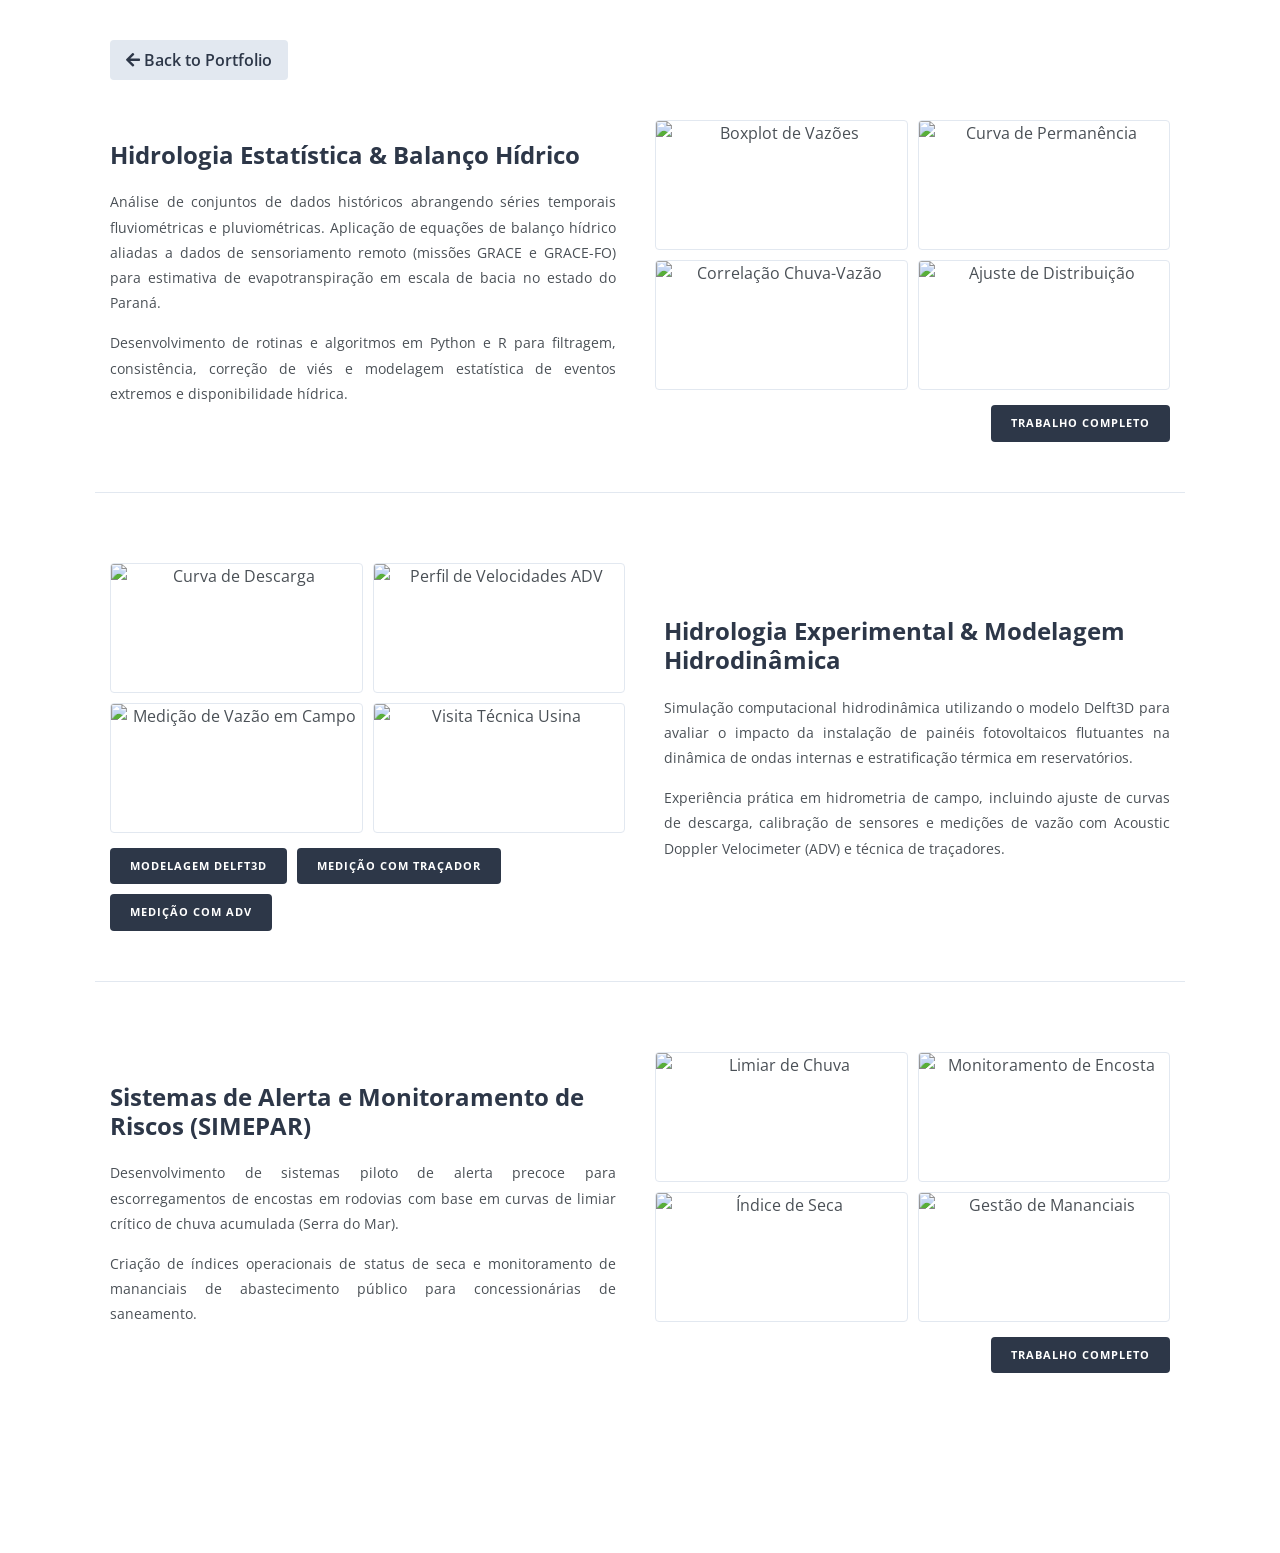
==== studies.html @ cb477164 "Add studies.html with research details and layout" ====
<!DOCTYPE html>
<html lang="en">
<head>
  <meta charset="utf-8">
  <title>Research & Academic Studies - Karollyn Larissa de Quadros</title>
  <meta content="width=device-width, initial-scale=1.0" name="viewport">

  <!-- Google Fonts -->
  <link href="https://fonts.googleapis.com/css2?family=Open+Sans:300;400;600;700;800&display=swap" rel="stylesheet">

  <!-- CSS Libraries -->
  <link href="https://stackpath.bootstrapcdn.com/bootstrap/4.4.1/css/bootstrap.min.css" rel="stylesheet">
  <link href="https://cdnjs.cloudflare.com/ajax/libs/font-awesome/5.10.0/css/all.min.css" rel="stylesheet">

  <style>
    body {
      background-color: #ffffff;
      color: #4A5056;
      font-family: 'Open Sans', sans-serif;
      padding-bottom: 60px;
    }

    .studies-container {
      max-width: 1100px;
      margin: 40px auto;
      padding: 0 20px;
    }

    .btn-back-home {
      background-color: #E2E8F0;
      color: #2D3748;
      font-weight: 600;
      margin-bottom: 40px;
      display: inline-block;
      padding: 8px 16px;
      border-radius: 4px;
      text-decoration: none;
      transition: all 0.3s ease;
    }

    .btn-back-home:hover {
      background-color: #4A5056;
      color: #ffffff;
      text-decoration: none;
    }

    /* Linha do Estudo */
    .study-row {
      margin-bottom: 70px;
      padding-bottom: 50px;
      border-bottom: 1px solid #E2E8F0;
    }

    .study-row:last-child {
      border-bottom: none;
    }

    /* Títulos */
    .study-title {
      color: #2D3748;
      font-size: 24px;
      font-weight: 700;
      margin-bottom: 20px;
    }

    /* Parágrafos explicativos */
    .study-text p {
      font-size: 14px;
      line-height: 1.8;
      color: #4A5056;
      margin-bottom: 15px;
      text-align: justify;
    }

    /* Mosaico de 4 Imagens (Grid 2x2) */
    .image-grid {
      display: grid;
      grid-template-columns: 1fr 1fr;
      gap: 10px;
      margin-bottom: 15px;
    }

    .image-grid img {
      width: 100%;
      height: 130px;
      object-fit: cover;
      border: 1px solid #E2E8F0;
      border-radius: 4px;
    }

    /* Botão escuro */
    .btn-full-work {
      background-color: #2D3748;
      color: #ffffff !important;
      font-size: 11px;
      font-weight: 700;
      letter-spacing: 1px;
      text-transform: uppercase;
      padding: 10px 20px;
      border: none;
      border-radius: 4px;
      display: inline-block;
      text-decoration: none;
      transition: background-color 0.3s ease;
    }

    .btn-full-work:hover {
      background-color: #4A5056;
      text-decoration: none;
    }

    /* Flexbox de botões quando há múltiplos */
    .button-group {
      display: flex;
      gap: 10px;
      flex-wrap: wrap;
    }
  </style>
</head>

<body>

  <div class="studies-container">
    
    <!-- Botão de Voltar para o Portfólio Principal -->
    <a href="index.html" class="btn-back-home"><i class="fa fa-arrow-left"></i> Back to Portfolio</a>

    <!-- ITEM 1: TEXTO NA ESQUERDA | IMAGENS NA DIREITA -->
    <div class="row study-row align-items-center" id="masters">
      <div class="col-lg-6 pr-lg-4">
        <h2 class="study-title">Hidrologia Estatística & Balanço Hídrico</h2>
        <div class="study-text">
          <p>
            Análise de conjuntos de dados históricos abrangendo séries temporais fluviométricas e pluviométricas. Aplicação de equações de balanço hídrico aliadas a dados de sensoriamento remoto (missões GRACE e GRACE-FO) para estimativa de evapotranspiração em escala de bacia no estado do Paraná.
          </p>
          <p>
            Desenvolvimento de rotinas e algoritmos em Python e R para filtragem, consistência, correção de viés e modelagem estatística de eventos extremos e disponibilidade hídrica.
          </p>
        </div>
      </div>
      <div class="col-lg-6 mt-4 mt-lg-0 text-center">
        <!-- Mosaico 2x2 de gráficos -->
        <div class="image-grid">
          <img src="img/stats_1.jpg" alt="Boxplot de Vazões">
          <img src="img/stats_2.jpg" alt="Curva de Permanência">
          <img src="img/stats_3.jpg" alt="Correlação Chuva-Vazão">
          <img src="img/stats_4.jpg" alt="Ajuste de Distribuição">
        </div>
        <!-- Botão de Ação (Abre em outra aba) -->
        <div class="text-right">
          <a href="pdf/master-thesis.pdf" target="_blank" class="btn-full-work">Trabalho Completo</a>
        </div>
      </div>
    </div>

    <!-- ITEM 2: IMAGENS NA ESQUERDA | TEXTO NA DIREITA (ALTERNADO) -->
    <div class="row study-row align-items-center" id="bachelor">
      <div class="col-lg-6 order-2 order-lg-1 mt-4 mt-lg-0 text-center">
        <!-- Mosaico 2x2 de fotos/gráficos -->
        <div class="image-grid">
          <img src="img/exp_1.jpg" alt="Curva de Descarga">
          <img src="img/exp_2.jpg" alt="Perfil de Velocidades ADV">
          <img src="img/exp_3.jpg" alt="Medição de Vazão em Campo">
          <img src="img/exp_4.jpg" alt="Visita Técnica Usina">
        </div>
        <!-- Botões de Ação para relatórios específicos (Abrem em outra aba) -->
        <div class="button-group justify-content-start">
          <a href="pdf/tcc-delft3d.pdf" target="_blank" class="btn-full-work">Modelagem Delft3D</a>
          <a href="pdf/medicao-tracador.pdf" target="_blank" class="btn-full-work">Medição com Traçador</a>
          <a href="pdf/medicao-adv.pdf" target="_blank" class="btn-full-work">Medição com ADV</a>
        </div>
      </div>
      <div class="col-lg-6 order-1 order-lg-2 pl-lg-4">
        <h2 class="study-title">Hidrologia Experimental & Modelagem Hidrodinâmica</h2>
        <div class="study-text">
          <p>
            Simulação computacional hidrodinâmica utilizando o modelo Delft3D para avaliar o impacto da instalação de painéis fotovoltaicos flutuantes na dinâmica de ondas internas e estratificação térmica em reservatórios.
          </p>
          <p>
            Experiência prática em hidrometria de campo, incluindo ajuste de curvas de descarga, calibração de sensores e medições de vazão com Acoustic Doppler Velocimeter (ADV) e técnica de traçadores.
          </p>
        </div>
      </div>
    </div>

    <!-- ITEM 3: TEXTO NA ESQUERDA | IMAGENS NA DIREITA -->
    <div class="row study-row align-items-center" id="simepar">
      <div class="col-lg-6 pr-lg-4">
        <h2 class="study-title">Sistemas de Alerta e Monitoramento de Riscos (SIMEPAR)</h2>
        <div class="study-text">
          <p>
            Desenvolvimento de sistemas piloto de alerta precoce para escorregamentos de encostas em rodovias com base em curvas de limiar crítico de chuva acumulada (Serra do Mar).
          </p>
          <p>
            Criação de índices operacionais de status de seca e monitoramento de mananciais de abastecimento público para concessionárias de saneamento.
          </p>
        </div>
      </div>
      <div class="col-lg-6 mt-4 mt-lg-0 text-center">
        <div class="image-grid">
          <img src="img/hydro_1.jpg" alt="Limiar de Chuva">
          <img src="img/hydro_2.jpg" alt="Monitoramento de Encosta">
          <img src="img/hydro_3.jpg" alt="Índice de Seca">
          <img src="img/hydro_4.jpg" alt="Gestão de Mananciais">
        </div>
        <div class="text-right">
          <a href="pdf/simepar-research.pdf" target="_blank" class="btn-full-work">Trabalho Completo</a>
        </div>
      </div>
    </div>

  </div>

</body>
</html>
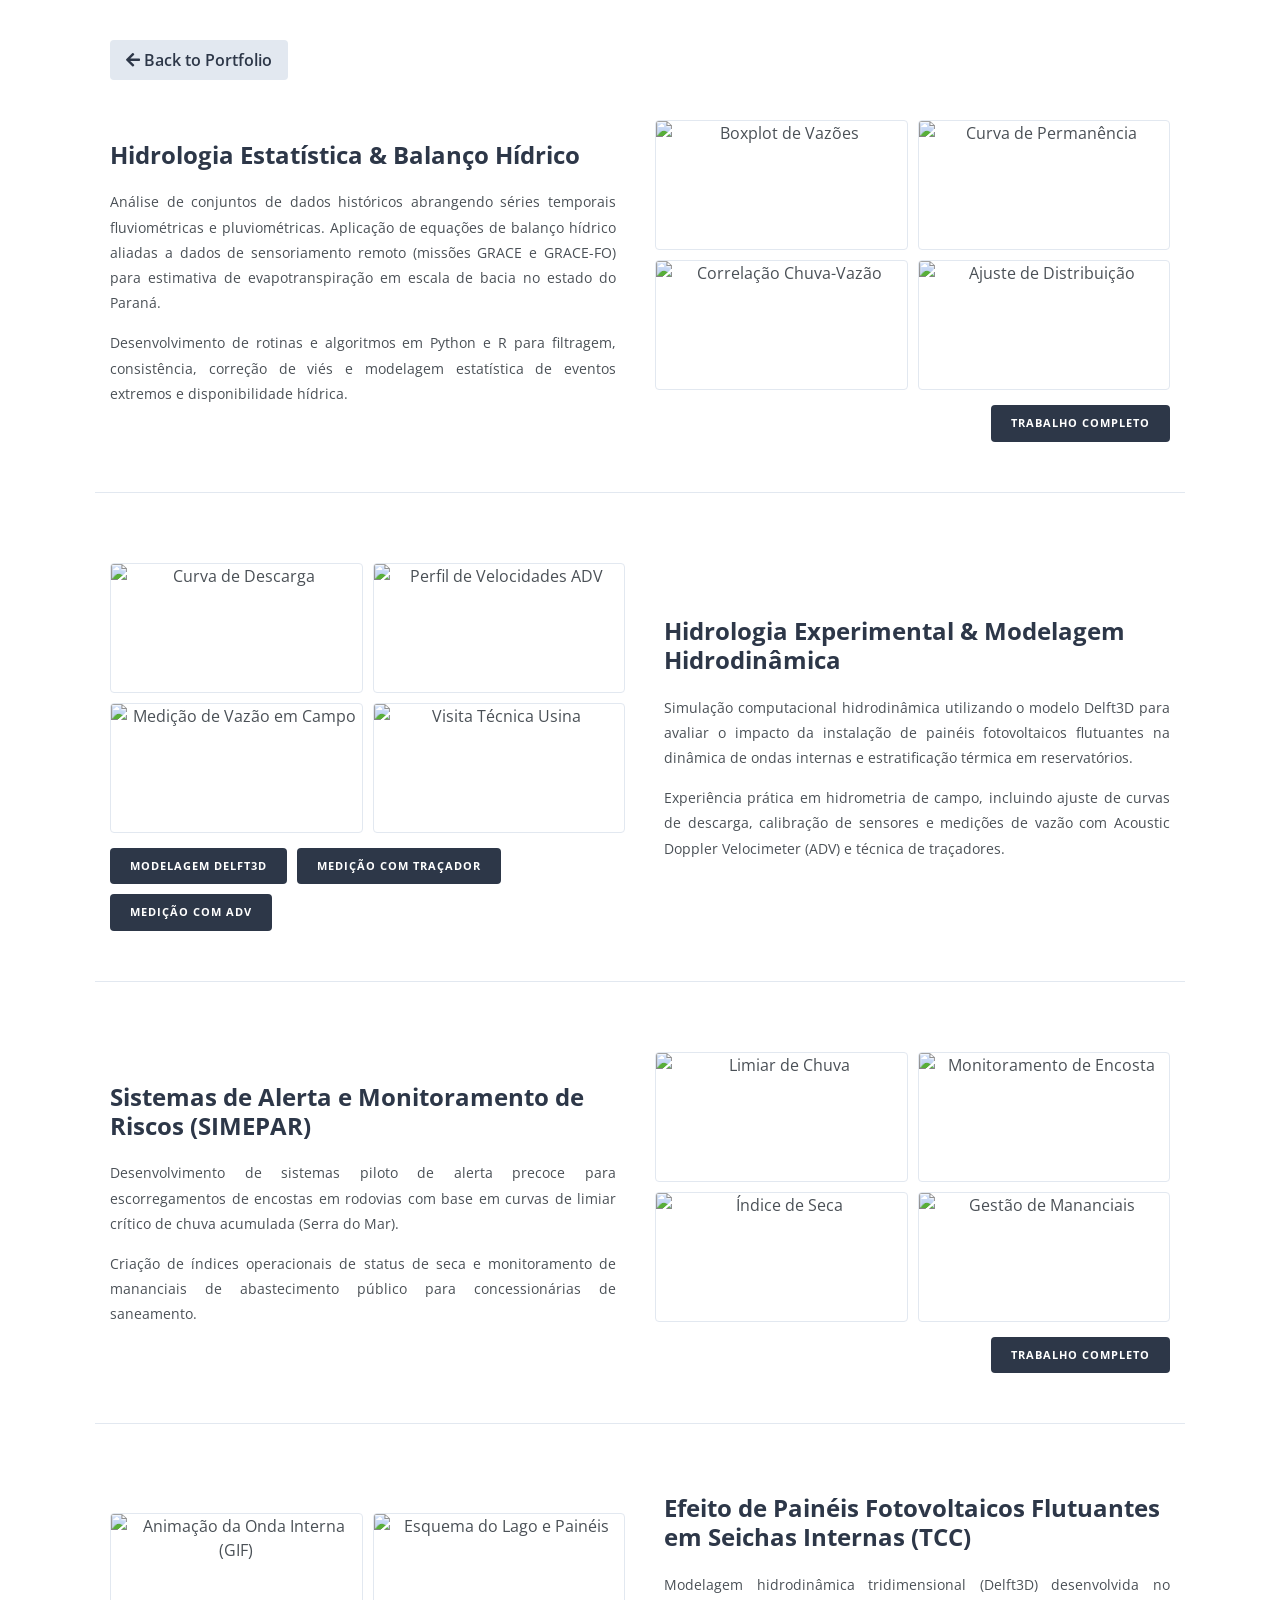
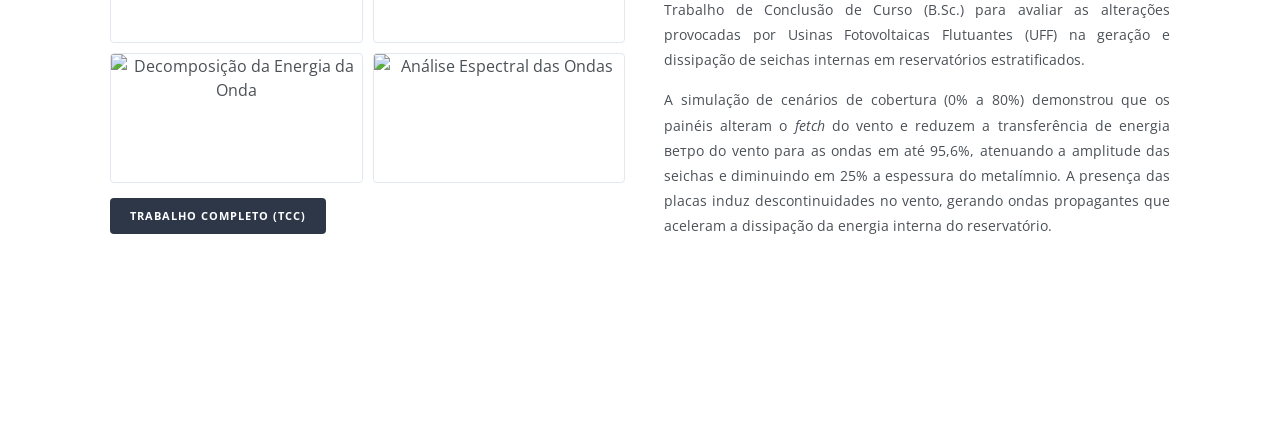
==== commit 859540a7: "Com TCC" ====
--- a/studies.html
+++ b/studies.html
@@ -209,7 +209,35 @@
       </div>
     </div>
 
+    <!-- ITEM 4: TCC - IMAGENS NA ESQUERDA | TEXTO NA DIREITA (NOVO) -->
+    <div class="row study-row align-items-center" id="bachelor">
+      <div class="col-lg-6 order-2 order-lg-1 mt-4 mt-lg-0 text-center">
+        <!-- Mosaico 2x2 contendo o GIF e as figuras do TCC -->
+        <div class="image-grid">
+          <img src="img/onda_animacao.gif" alt="Animação da Onda Interna (GIF)">
+          <img src="img/tcc_fig_esquema.png" alt="Esquema do Lago e Painéis">
+          <img src="img/tcc_fig_energia.png" alt="Decomposição da Energia da Onda">
+          <img src="img/tcc_fig_espectro.png" alt="Análise Espectral das Ondas">
+        </div>
+        <div class="text-left">
+          <a href="pdf/tcc-karollyn-quadros.pdf" target="_blank" class="btn-full-work">Trabalho Completo (TCC)</a>
+        </div>
+      </div>
+      <div class="col-lg-6 order-1 order-lg-2 pl-lg-4">
+        <h2 class="study-title">Efeito de Painéis Fotovoltaicos Flutuantes em Seichas Internas (TCC)</h2>
+        <div class="study-text">
+          <p>
+            Modelagem hidrodinâmica tridimensional (Delft3D) desenvolvida no Trabalho de Conclusão de Curso (B.Sc.) para avaliar as alterações provocadas por Usinas Fotovoltaicas Flutuantes (UFF) na geração e dissipação de seichas internas em reservatórios estratificados.
+          </p>
+          <p>
+            A simulação de cenários de cobertura (0% a 80%) demonstrou que os painéis alteram o <em>fetch</em> do vento e reduzem a transferência de energia ветро do vento para as ondas em até 95,6%, atenuando a amplitude das seichas e diminuindo em 25% a espessura do metalímnio. A presença das placas induz descontinuidades no vento, gerando ondas propagantes que aceleram a dissipação da energia interna do reservatório.
+          </p>
+        </div>
+      </div>
+    </div>
+
   </div>
 
 </body>
+  
 </html>
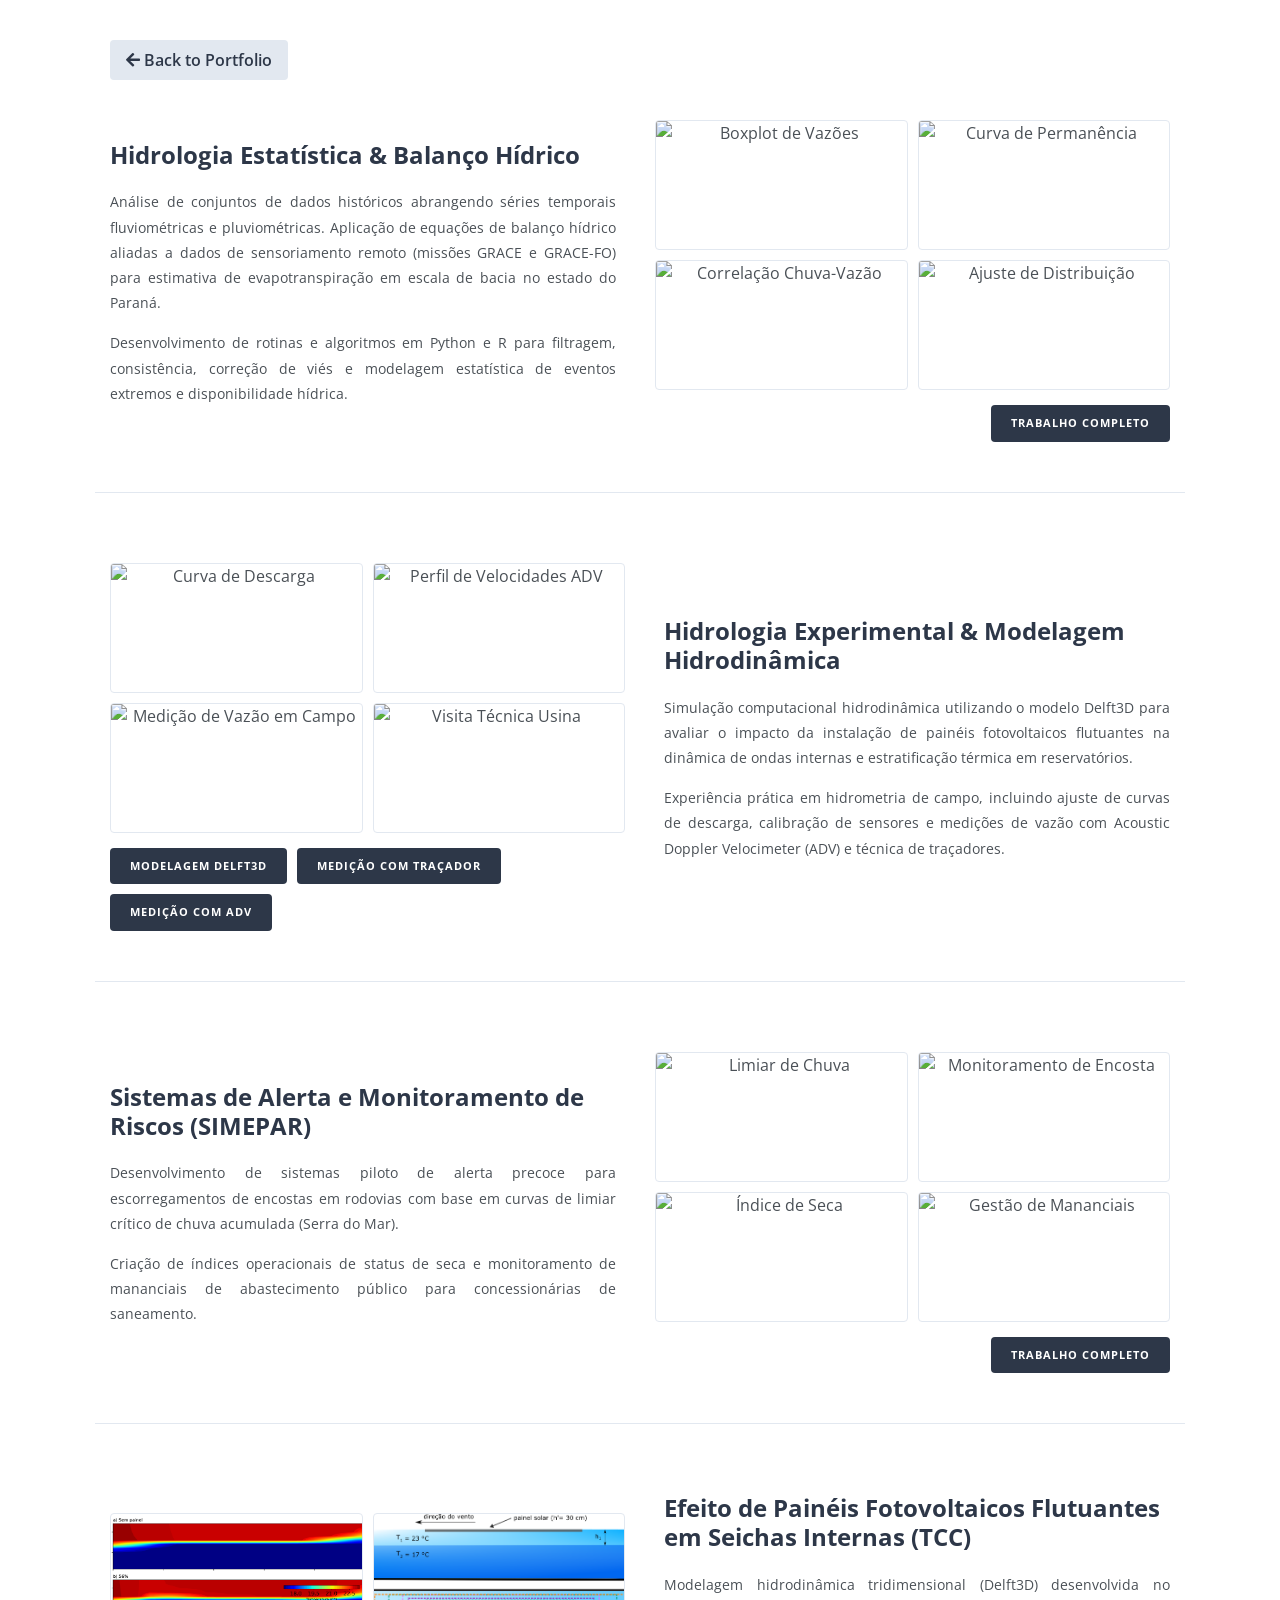
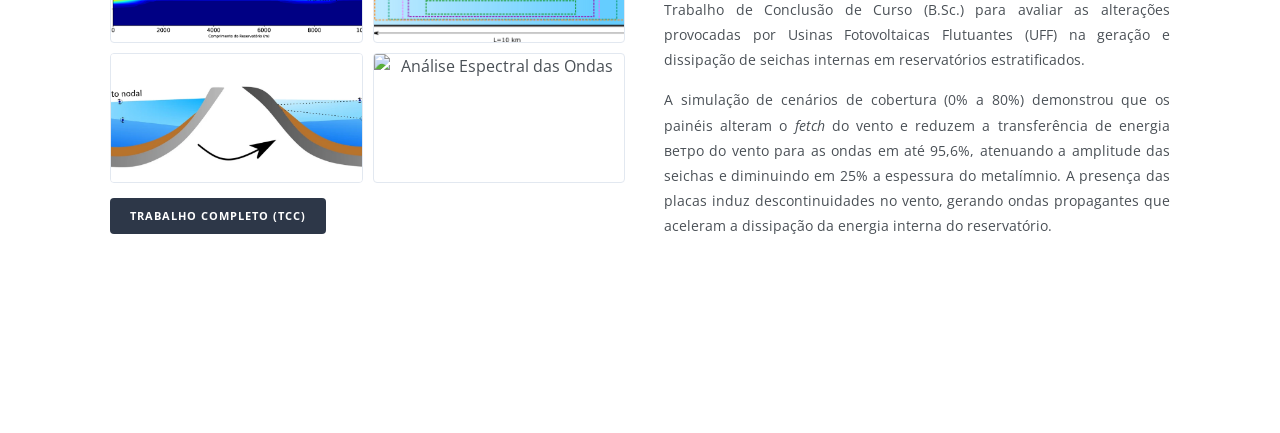
==== commit 875f2d96: "tcc" ====
--- a/studies.html
+++ b/studies.html
@@ -220,7 +220,7 @@
           <img src="img/tcc_fig_espectro.png" alt="Análise Espectral das Ondas">
         </div>
         <div class="text-left">
-          <a href="pdf/tcc-karollyn-quadros.pdf" target="_blank" class="btn-full-work">Trabalho Completo (TCC)</a>
+          <a href="pdf/KarollynLarissadeQuadros_TCC.pdf" target="_blank" class="btn-full-work">Trabalho Completo (TCC)</a>
         </div>
       </div>
       <div class="col-lg-6 order-1 order-lg-2 pl-lg-4">
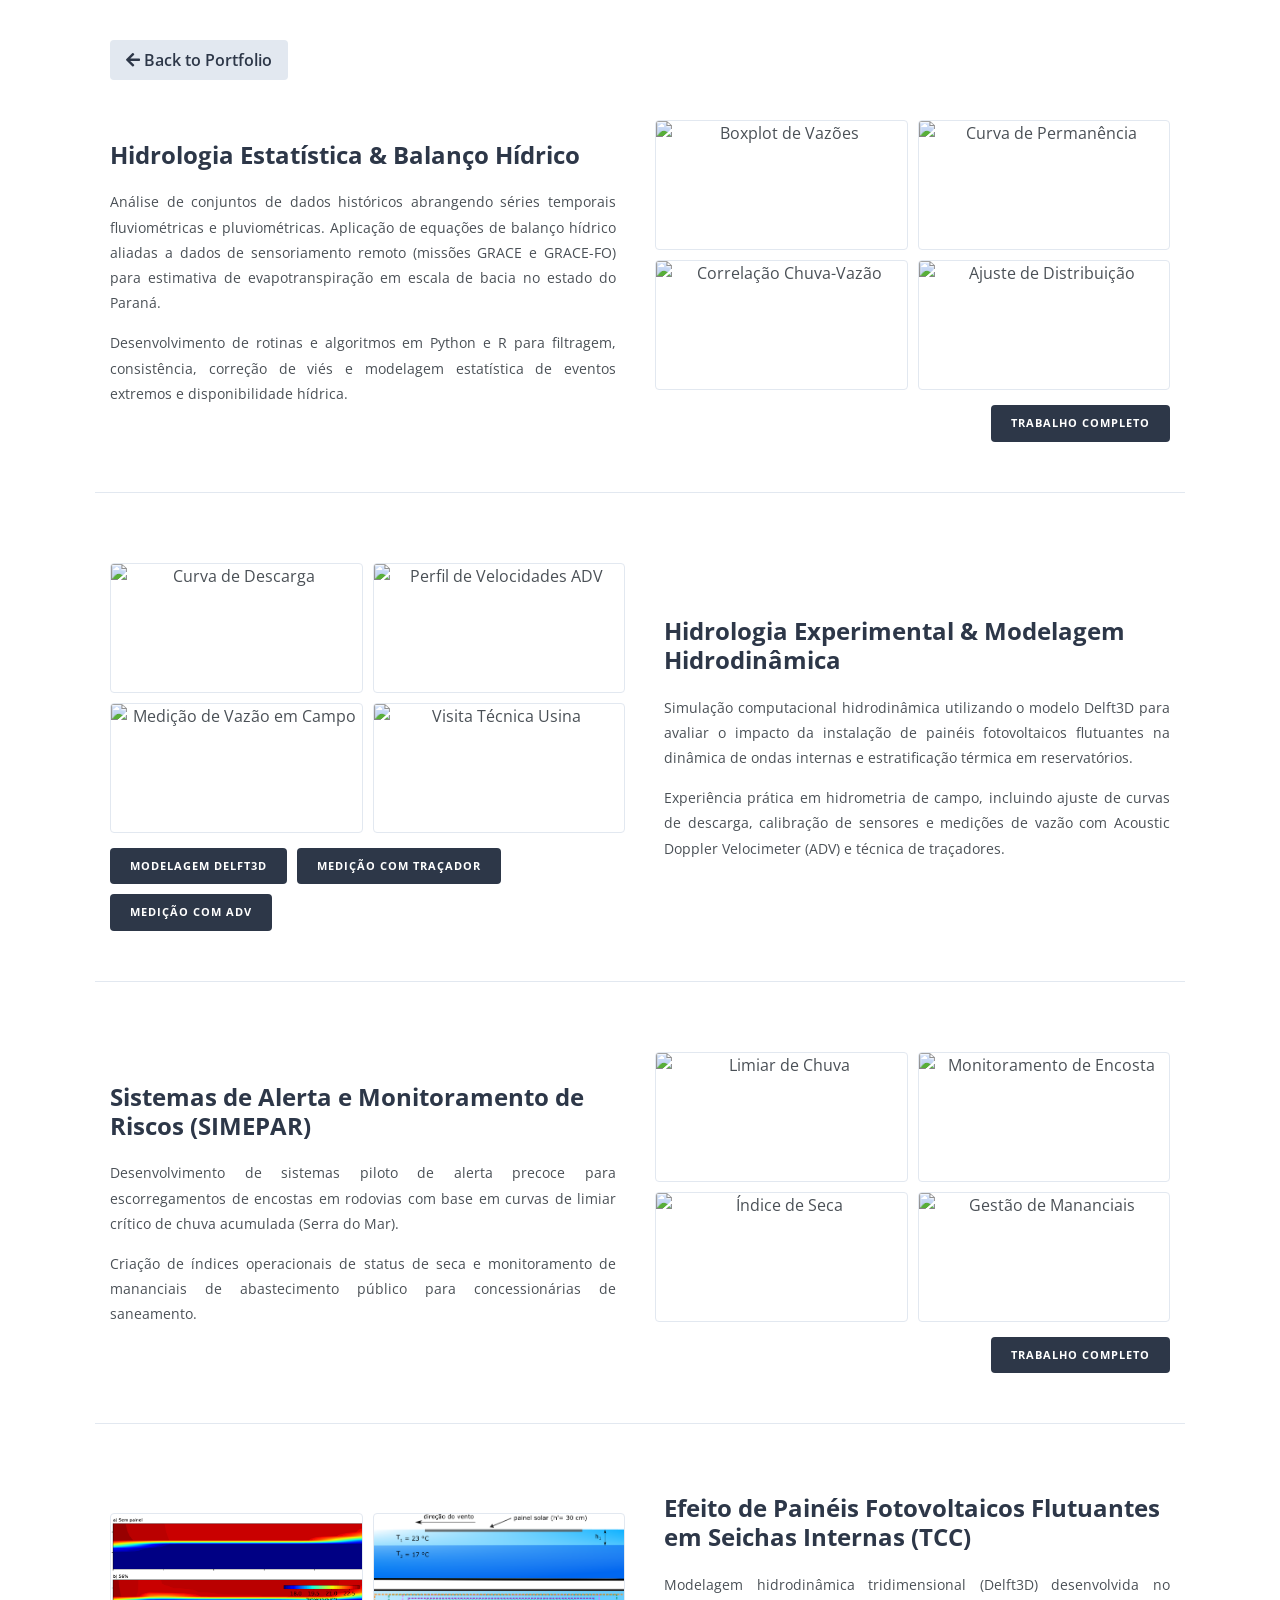
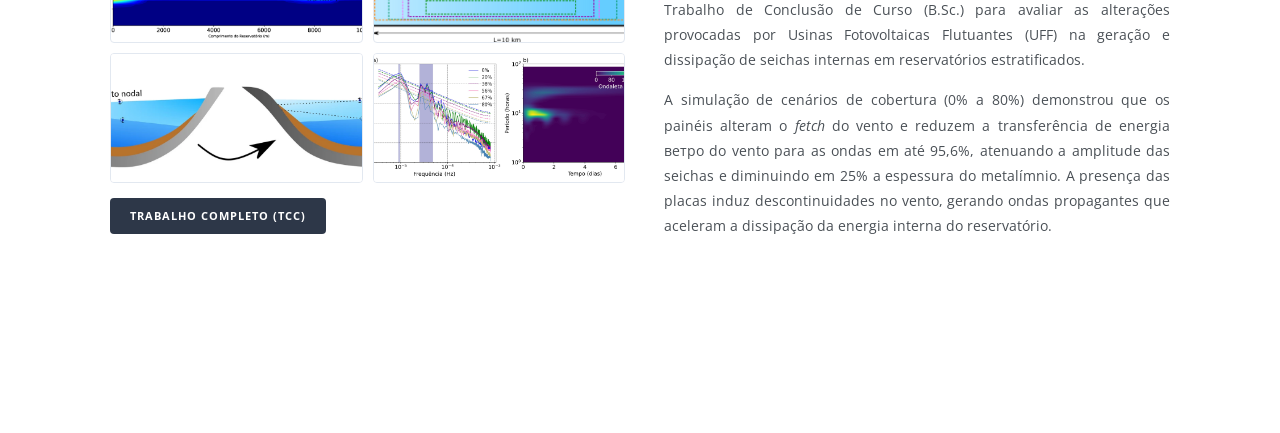
==== commit 759ade1a: "Update studies.html" ====
--- a/studies.html
+++ b/studies.html
@@ -217,7 +217,7 @@
           <img src="img/onda_animacao.gif" alt="Animação da Onda Interna (GIF)">
           <img src="img/tcc_fig_esquema.png" alt="Esquema do Lago e Painéis">
           <img src="img/tcc_fig_energia.png" alt="Decomposição da Energia da Onda">
-          <img src="img/tcc_fig_espectro.png" alt="Análise Espectral das Ondas">
+          <img src="img/espectro_all_ondaleta.jpg" alt="Análise Espectral das Ondas">
         </div>
         <div class="text-left">
           <a href="pdf/KarollynLarissadeQuadros_TCC.pdf" target="_blank" class="btn-full-work">Trabalho Completo (TCC)</a>
